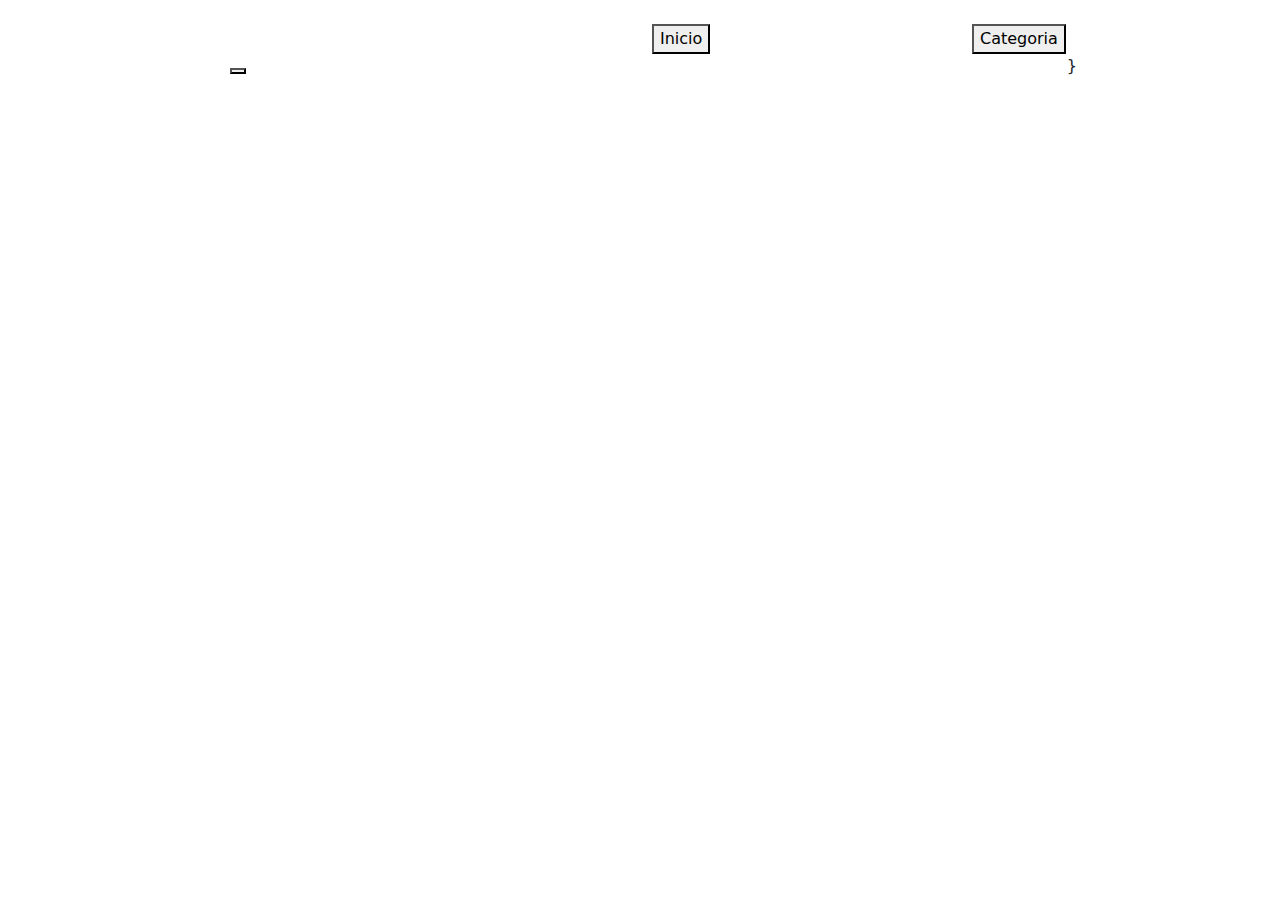
==== pantalla2.html @ cb89cfdc "Primera parte" ====
<!doctype html>
<html lang="en">
  <head>
    <!-- Required meta tags -->
    <meta charset="utf-8">
    <meta name="viewport" content="width=device-width, initial-scale=1">

    <!-- Bootstrap CSS -->
    <link href="https://cdn.jsdelivr.net/npm/bootstrap@5.0.0-beta3/dist/css/bootstrap.min.css" rel="stylesheet" crossorigin="anonymous">
    <link rel="stylesheet" href="./css/css">

    <title>YouTiket/evento</title>
  </head>
  <body>
    <div class="container-fluid">
        <div class="row">
            <div class="col-12">
                <img src="" alt="">
            </div>
        </div>
    </div>
    <div class="container-fluid">
        <div class="row">
            <div class="col-6">
            </div>
            <div class="col-3">
                <button> Inicio </button>
            </div>
            <div class="col-3">
                <button> Categoria </button>
            </div>
        </div>
    </div>

    <div class="container-fluid">
        <div class="row">
            <div class="col-2">
            </div> 
            <div class="col-4">
                <img src="" alt="">
                <button></button>
            </div>
            <div class="col-4">
                <h3></h3>
                <p></p>
                <p></p>
                <p></p>
            </div>
            }<div class="col-2">
            </div> 

        </div>

    </div>
    <div class="container-fluid">
        <div class="row">
            <div class="col-3">
                <img src="" alt="">
            </div>
            <div class="col-3">
                <img src="" alt="">
            </div>
            <div class="col-3">
                <img src="" alt="">
            </div>
            <div class="col-3">
                <img src="" alt="">
            </div>
        </div>
    </div>
  </body>
</html>
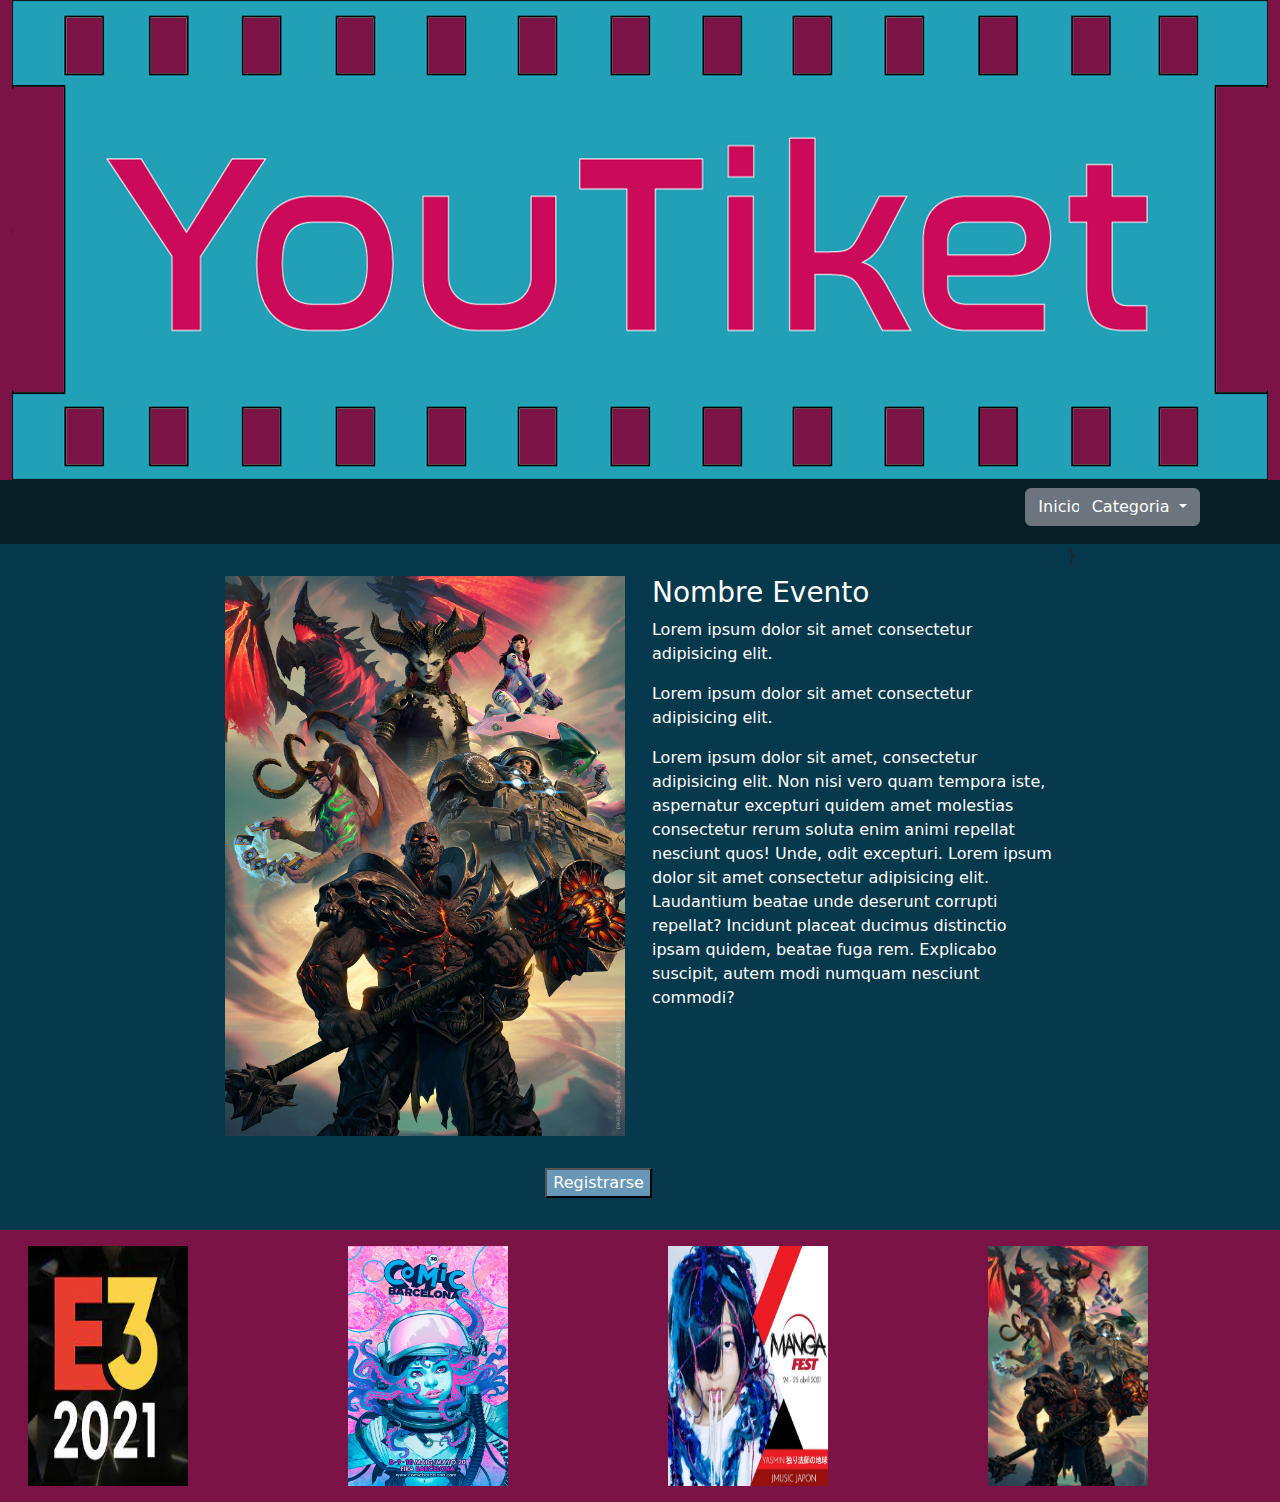
==== commit 7295e484: "CSS" ====
--- a/pantalla2.html
+++ b/pantalla2.html
@@ -7,64 +7,85 @@
 
     <!-- Bootstrap CSS -->
     <link href="https://cdn.jsdelivr.net/npm/bootstrap@5.0.0-beta3/dist/css/bootstrap.min.css" rel="stylesheet" crossorigin="anonymous">
-    <link rel="stylesheet" href="./css/css">
+    <link rel="stylesheet" href="./css/style.css">
+    <script src="https://cdn.jsdelivr.net/npm/bootstrap@5.0.1/dist/js/bootstrap.bundle.min.js" integrity="sha384-gtEjrD/SeCtmISkJkNUaaKMoLD0//ElJ19smozuHV6z3Iehds+3Ulb9Bn9Plx0x4" crossorigin="anonymous"></script>
 
     <title>YouTiket/evento</title>
   </head>
   <body>
-    <div class="container-fluid">
+    <div class="container-fluid  baner">
         <div class="row">
             <div class="col-12">
-                <img src="" alt="">
+                <img class="banerImg" src="./img/TiketF.png" alt="">
             </div>
         </div>
     </div>
-    <div class="container-fluid">
+    <div class="container-fluid barra">
         <div class="row">
-            <div class="col-6">
+            <div class="col-8">
             </div>
-            <div class="col-3">
-                <button> Inicio </button>
+            <div class="col-2">
+                <button type="button" class="btn btn-secondary btninicio">Inicio</button>
             </div>
-            <div class="col-3">
-                <button> Categoria </button>
+            <div class="col-2 dropdown">
+                <a class="btn btn-secondary dropdown-toggle btncat" href="#" role="button" id="dropdownMenuLink" data-bs-toggle="dropdown" aria-expanded="false">
+                    Categoria
+                  </a>
+                
+                  <ul class="dropdown-menu " aria-labelledby="dropdownMenuLink">
+                    <li><a class="dropdown-item" href="#">Automovilismo</a></li>
+                    <li><a class="dropdown-item" href="#">Anime</a></li>
+                    <li><a class="dropdown-item" href="#">Conciertos</a></li>
+                    <li><a class="dropdown-item" href="#">Peliculas</a></li>
+                    <li><a class="dropdown-item" href="#">Teatro</a></li>
+                    <li><a class="dropdown-item" href="#">Video juegos</a></li>
+                  </ul>
             </div>
         </div>
     </div>
 
-    <div class="container-fluid">
+    <div class="container-fluid bg">
         <div class="row">
             <div class="col-2">
             </div> 
             <div class="col-4">
-                <img src="" alt="">
-                <button></button>
+                <img class="imgp2" src="./img/will-murai-blizzcon2020-v-logo2.jpg" alt="">
+                
+                
             </div>
-            <div class="col-4">
-                <h3></h3>
-                <p></p>
-                <p></p>
-                <p></p>
+            <div class="col-4 texp2">
+                <h3>Nombre Evento</h3>
+                <p>Lorem ipsum dolor sit amet consectetur adipisicing elit.</p>
+                <p>Lorem ipsum dolor sit amet consectetur adipisicing elit.</p>
+                <p>Lorem ipsum dolor sit amet, consectetur adipisicing elit. Non nisi vero quam tempora iste,
+                aspernatur excepturi quidem amet molestias consectetur rerum soluta enim animi repellat nesciunt 
+                quos! Unde, odit excepturi. Lorem ipsum dolor sit amet consectetur adipisicing elit. 
+                Laudantium beatae unde deserunt corrupti repellat? Incidunt placeat ducimus distinctio ipsam quidem, 
+                beatae fuga rem. Explicabo suscipit, autem modi numquam nesciunt commodi?</p>
             </div>
             }<div class="col-2">
             </div> 
-
+            <div class="col-3"></div>
+            <div class="col-1">
+                <button class="buttonp2"> Registrarse </button>
+    
+            </div>
         </div>
 
     </div>
-    <div class="container-fluid">
+    <div class="container-fluid banerp">
         <div class="row">
             <div class="col-3">
-                <img src="" alt="">
+                <img class="imgbot" src="./img/images.jpg" alt="">
             </div>
             <div class="col-3">
-                <img src="" alt="">
+                <img class="imgbot" src="./img/UWOQR3DP3NC73HCVRAIWAJPQMU.jpg" alt="">
             </div>
             <div class="col-3">
-                <img src="" alt="">
+                <img class="imgbot" src="./img/Ez3KfUBVEAEaHFT.jpg" alt="">
             </div>
             <div class="col-3">
-                <img src="" alt="">
+                <img class="imgbot" src="./img/will-murai-blizzcon2020-v-logo2.jpg" alt="">
             </div>
         </div>
     </div>
--- a/css/style.css
+++ b/css/style.css
@@ -0,0 +1,156 @@
+p {
+  color: #ffff;
+}
+
+h3 {
+  color: #ffff;
+}
+
+.baner {
+  background-color: #7C1346;
+}
+
+.banerImg {
+  width: 100%;
+  height: 30em;
+}
+
+.barra {
+  background-color: #071E26;
+  height: 4em;
+}
+
+.btninicio {
+  margin-top: 0.5em;
+  margin-left: 10em;
+}
+
+.btncat {
+  margin-top: 0.5em;
+}
+
+.h2 {
+  padding-top: 5em;
+  margin-bottom: 5em;
+  margin-left: 25em;
+  color: #ffff;
+}
+
+.bg {
+  background-color: #07394C;
+  padding-bottom: 2em;
+}
+
+.eve {
+  background-color: #EB639F;
+  padding: 2em;
+  margin-bottom: 3em;
+  margin-top: 3em;
+}
+
+.eve2 {
+  background-color: #6997B7;
+  padding: 2em;
+  margin-bottom: 3em;
+  margin-top: 3em;
+}
+
+.imgeve {
+  width: 20em;
+  height: 30em;
+  padding-top: 3em;
+  padding-bottom: 3em;
+}
+
+.ulhome {
+  padding-top: 3em;
+  list-style: none;
+}
+
+.footer {
+  background-color: #7C1346;
+}
+
+/* pantalla2 */
+.banerp {
+  background-color: #7C1346;
+}
+
+.imgp2 {
+  width: 25em;
+  height: 35em;
+  margin-top: 2em;
+}
+
+.buttonp2 {
+  margin-top: 2em;
+  background-color: #6997B7;
+  color: #ffff;
+}
+
+.texp2 {
+  margin-top: 2em;
+}
+
+.imgbot {
+  width: 10em;
+  height: 15em;
+  margin: 1em;
+}
+
+/*pantalla3 */
+.bgp3 {
+  padding-top: 5em;
+  height: 26em;
+}
+
+.textp3 {
+  margin-top: 1em;
+  list-style: none;
+}
+
+.cajatext {
+  margin-bottom: 1m;
+  margin-top: 1em;
+  list-style: none;
+}
+
+.buttonp3 {
+  margin-top: 5em;
+  background-color: #6997B7;
+  color: #ffff;
+}
+
+/*pantalla4*/
+.bgp4 {
+  padding-top: 5em;
+  height: 26em;
+}
+
+.buttonp4 {
+  margin-top: 5em;
+  background-color: #6997B7;
+  color: #ffff;
+}
+
+.textp4 {
+  margin-top: 1em;
+  padding-left: 4em;
+  list-style: none;
+}
+
+/*pantalla5*/
+.bgp5 {
+  padding-top: 5em;
+  height: 30em;
+}
+
+.textp5 {
+  margin-top: 1em;
+}
+
+.buttonp5 {
+  margin-top: 5em;
+  background-color: #6997B7;
+  color: #ffff;
+}